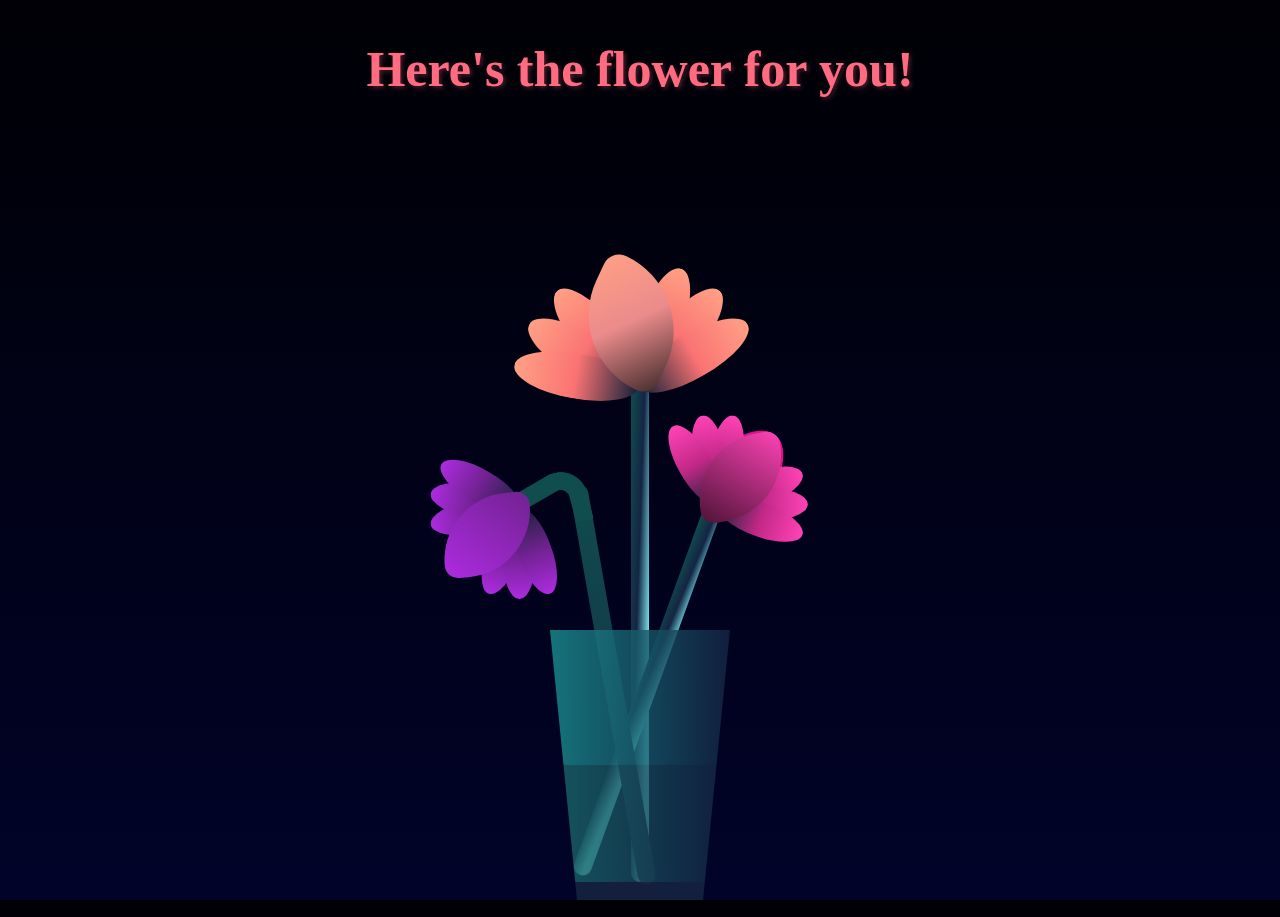
==== flower/flower.html @ a3b9f12f "first commit" ====
<!DOCTYPE html>
<html lang = "en">
    <head>
        <link rel = "stylesheet" href = "./style.css">
    </head>
<body>
    <h1 class="header_text">Here's the flower for you!</h1>
    <div class="flower">
    <div class="f-wrapper">
        <div class="flower__line"></div>
        <div class="f">
            <div class="flower__leaf flower__leaf--1"></div>
            <div class="flower__leaf flower__leaf--2"></div>
            <div class="flower__leaf flower__leaf--3"></div>
            <div class="flower__leaf flower__leaf--4"></div>
            <div class="flower__leaf flower__leaf--5"></div>
            <div class="flower__leaf flower__leaf--6"></div>
            <div class="flower__leaf flower__leaf--7"></div>
            <div class="flower__leaf flower__leaf--8 flower__fall-down--yellow"></div>
        </div>
    </div>

    <div class="f-wrapper f-wrapper--2">
        <div class="flower__line"></div>
        <div class="f">
            <div class="flower__leaf flower__leaf--1"></div>
            <div class="flower__leaf flower__leaf--2"></div>
            <div class="flower__leaf flower__leaf--3"></div>
            <div class="flower__leaf flower__leaf--4"></div>
            <div class="flower__leaf flower__leaf--5"></div>
            <div class="flower__leaf flower__leaf--6"></div>
            <div class="flower__leaf flower__leaf--7"></div>
            <div class="flower__leaf flower__leaf--8 flower__fall-down--pink"></div>
        </div>
    </div>

    <div class="f-wrapper f-wrapper--3">
        <div class="flower__line"></div>
        <div class="f">
            <div class="flower__leaf flower__leaf--1"></div>
            <div class="flower__leaf flower__leaf--2"></div>
            <div class="flower__leaf flower__leaf--3"></div>
            <div class="flower__leaf flower__leaf--4"></div>
            <div class="flower__leaf flower__leaf--5"></div>
            <div class="flower__leaf flower__leaf--6"></div>
            <div class="flower__leaf flower__leaf--7"></div>
            <div class="flower__leaf flower__leaf--8 flower__fall-down--purple"></div>
        </div>
    </div>
    <div class="flower__glass"></div>
    </div>
</body>
---- flower/style.css ----
*,
*::after,
*::before{
    padding: 0;
    margin: 0;
    box-sizing: border-box;
}

:root{
    --color-bg: linear-gradient(to top,#010329,#000005);
    --color-glass:linear-gradient(to left,#142544,#1a9092);
    --color-water:linear-gradient(to left,#142544,#1b6d6e);
}

.header_text {
  margin: 0;
  font-size: 50px;
  font-weight: bold;
  color: #ff6b81;
  margin: 20px 0;
  text-shadow: 2px 2px 4px rgba(255, 107, 129, 0.3);
  position: absolute; /* Fix the position */
  top: 20px; /* Adjust to place at the top */
  left: 50%; /* Center horizontally */
  transform: translateX(-50%); /* Fine-tune centering */
  z-index: 10; /* Ensure it stays on top of the flower */
}

body{
    background-image:var(--color-bg);
    min-height: 100vh;
    display: flex;
    justify-content: center;
    align-items:flex-end;
    overflow: hidden;
}

.flower{
    position: relative;
}

.flower__glass{
    width:20vmin;
    height: 30vmin;
    background-image: var(--color-glass);
    clip-path: polygon(0 0, 100% 0, 85% 100%, 15% 100%);
    opacity: .8;
    position: relative;
}

.flower__glass::after{
    content: '';
    position: absolute;
    bottom: 0;
    left: 0;
    background-color: #182843;
    width: 100%;
    height: 2vmin;
}

.flower__glass::before{
    content: '';
    position: absolute;
    bottom: 0;
    left: 0;
    background-image: var(--color-water);
    width: 100%;
    height: 15vmin;
}

.f-wrapper{
    position: absolute;
    left: 45%;
    bottom: 2vmin;
}

.f-wrapper--2{
    left: 50%;
    bottom: 5%;
    transform-origin: 10% left;
    transform: rotate(20deg);
}

.f-wrapper--3{
    left: 30%;
    bottom: 5%;
    transform-origin: 10% left;
    transform: rotate(-10deg);
}

.f-wrapper--3 .flower__line{
    height: 45vmin;
    position: relative;
}

.f-wrapper--3 .flower__line::after{
    content: '';
    position: absolute;
    left:0;
    top: 0;
    width: 6vmin;
    height: 6vmin;
    transform: translate(-69%,-30%) rotate(-5deg);
    border-radius:10vmin 10vmin 0 0;
    border: 2vmin solid  #104d4e;
    border-bottom: transparent;
    border-left: transparent;
}

.f-wrapper--3 .flower__line::before{
    content: '';
    position: absolute;
    left:-40%;
    top: -1%;
    width: 6vmin;
    height: 2vmin;
    transform-origin: right;
    transform: translate(-100%,-80%) rotate(-20deg);
    background-color: #104d4e;
    border-radius: 2vmin;
}

.f-wrapper--3 .flower__line{
    background-image: linear-gradient(to top,#142544,#104d4e);
}


.f-wrapper--2 .flower__line{
    height: 45vmin;
}

.f-wrapper--2 .f{
    transform: translateX(-50%) rotate(20deg);
}

.f-wrapper--3 .f{
    transform: translate(-350%,-50%) rotate(-120deg);
}

.f-wrapper--2 .flower__leaf:not(:first-child){
    width: 3.8vmin;
    height: 10vmin;
    background-image: linear-gradient(to bottom, #ff43b6 ,#c22887, #1a233a 99%);
}

.f-wrapper--3 .flower__leaf:not(:first-child){
    width: 3.8vmin;
    height: 10vmin;
    background-image: linear-gradient(to bottom, #ad2be0 ,#712291, #1a233a 99%);
}

.f-wrapper--3 .flower__leaf--1{
    width: 8vmin;
    height: 10vmin;
    bottom: 2vmin;
    background-color: #ad2be0;
}

.f-wrapper--2 .flower__leaf--1{
    width: 8vmin;
    height: 10vmin;
    bottom: 2vmin;
    background-color: #de118b;
}

.f-wrapper--2 .f .flower__leaf--8{
    width: 10vmin;
    height: 9vmin;
    bottom: 3vmin;
    left: -30%;
    transform: rotate(-50deg);
    background-image: linear-gradient(to left bottom, #ff43b6 ,#4d1337);;
}

.f-wrapper--3 .f .flower__leaf--8{
    width: 10vmin;
    height: 9vmin;
    left: -10% !important;
    background-image: linear-gradient(to left bottom, #ad2be0 ,#712291);;
}

.flower__line{
    width: 2vmin;
    height: 56vmin;
    background-image: linear-gradient(to left top,#82fdff 20%,#142544,#104d4e);
    border-radius: 4vmin;
}

.f{
    position: absolute;
    top: 1vmin;
    left: 50%;
    transform: translateX(-50%) rotate(-10deg);
    width: 2vmin;
    height: 2vmin;
}


.flower__leaf{
    position: absolute;
    left: 50%;
    bottom: 2vmin;
    transform: translateX(-50%);
    width: 5vmin;
    height: 14vmin;
    background-image: linear-gradient(to bottom, #ffa085 ,#fa7373, #1a233a 99%);

    clip-path: ellipse(50% 50% at 50% 50%);
    transform-origin: center bottom;
    animation: open-flower 2s 1s backwards;
}

.flower__leaf--1{
    width: 10vmin;
    height: 12vmin;
    bottom: 3vmin;
    border-radius: 50% 50% 50% 50% / 80% 80% 20% 20%;
    background-color: #e24f5f;
    background-image: none;
    animation: open-flowe--middle  1.4s 1s backwards;
}

.flower__leaf--2{
    transform: translateX(-50%) rotate(-30deg);
}
.flower__leaf--3{
    transform: translateX(-50%) rotate(-50deg);
}
.flower__leaf--4{
    transform: translateX(-50%) rotate(-70deg);
}

.flower__leaf--5{
    transform: translateX(-50%) rotate(30deg);
}

.flower__leaf--6{
    transform: translateX(-50%) rotate(50deg);
}

.flower__leaf--7{
    transform: translateX(-50%) rotate(70deg);
}

.flower__leaf--8{
    width: 13vmin;
    height: 11vmin;
    bottom: 6vmin;
    left: -30%;
    border-radius: none;
    clip-path: none;
    border-radius: 10vmin 2vmin 10vmin 2vmin;
    transform: rotate(-55deg);
    background-image: linear-gradient(to left bottom, #ffa085 ,#eb8b8b,#492f2f 98%);
}

.flower__fall-down--yellow{
    animation: flower-fall-down-yellow  8s 1.2s linear forwards;
}

.flower__fall-down--pink{
    animation: flower-fall-down-pink  5s 1.2s linear forwards;
}

.flower__fall-down--purple{
    bottom: 4vmin;
    animation:flower-fall-down-purple  6s 1.2s linear forwards, flower-falling 6s 7.2s linear infinite;
}


@keyframes open-flower{
        0%{
            transform:  translateX(-50%) rotate(0);
        }
}

@keyframes open-flowe--middle {
    0%{
        opacity: 0;
        transform: translateX(-50%) scale(0);
    }
}

@keyframes flower-fall-down-pink {

    0%{
        transform: rotate(-55deg);
    }

    50%{
        transform: rotateX(-100deg);
    }

    100%{
        transform:translate(2vmin,28vmin);
    }

}

@keyframes flower-fall-down-yellow {

    0%{
        transform: rotate(-55deg);
    }

    50%{
        bottom: 3vmin;
        transform: rotateX(-100deg);
    }

    100%{
        transform:translate(2vmin,70vmin) rotate(150deg);
    }

}

@keyframes flower-fall-down-purple {

    0%{
        transform: rotate(-50deg);
    }

    25%{
        bottom: 1vmin ;
        transform: rotateX(-100deg);
        perspective: 0px;
    }

    50%{
        perspective: 0px;
        transform:translate(-30vmin,2vmin) rotate(90deg);
    }

    75%{
        perspective: 0px;
        transform:translate(-34vmin,-2vmin);
    }

    100%{
        transform-origin: center;
        transform:translate(-34vmin,-2vmin) rotateY(-80deg) rotateX(35deg);
    }

}

@keyframes flower-falling {
    0%,100%{
        transform-origin: center;
        transform:translate(-34vmin,-2vmin) rotateY(-80deg) rotateX(35deg);
    }

    25%{
        transform-origin: center;
        transform:translate(-34.4vmin,-2vmin) rotateY(-84deg) rotateX(35deg);
    }

    50%{
        transform-origin: center;
        transform:translate(-32vmin,-4.2vmin) rotateY(-80deg) rotateX(35deg);
    }

    75%{
        transform-origin: center;
        transform:translate(-36vmin,1.1vmin) rotateY(-80deg) rotateX(35deg);
    }
}
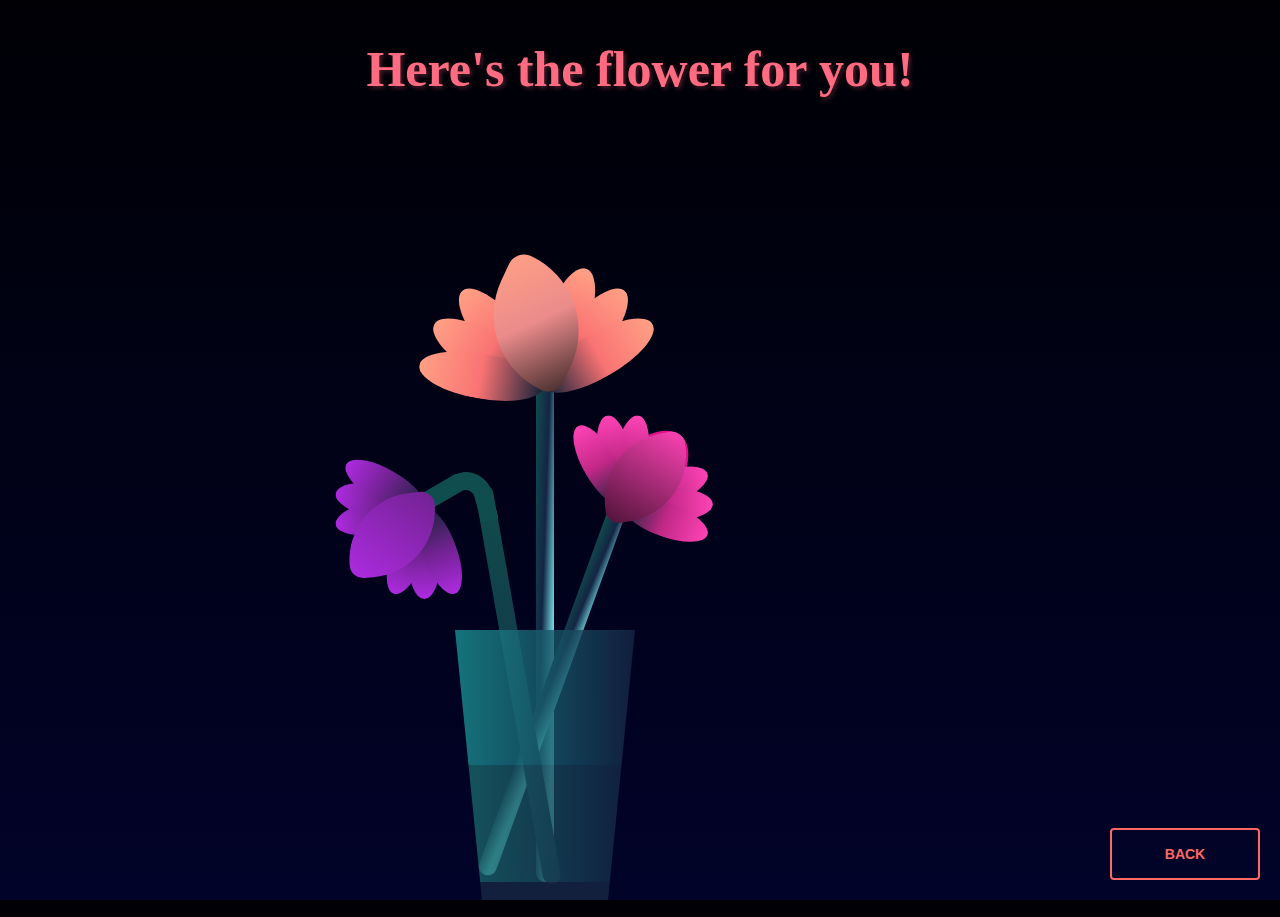
==== commit ed2f9ed0: "third commit" ====
--- a/flower/flower.html
+++ b/flower/flower.html
@@ -49,4 +49,5 @@
     </div>
     <div class="flower__glass"></div>
     </div>
+    <button class="back-button" onclick = "window.location.href = 'http://127.0.0.1:5500/index.html';">Back</button>
 </body>
--- a/flower/style.css
+++ b/flower/style.css
@@ -364,3 +364,41 @@
         transform:translate(-36vmin,1.1vmin) rotateY(-80deg) rotateX(35deg);
     }
 }
+
+
+.back-button {
+    display: block;
+    font-weight: 800;
+    font-style: normal;
+    transition: all 0.1s linear;
+    background-color: transparent;
+    border: solid 2px #FF6863;
+    border-radius: 4px;
+    color: #FF6863;
+    display: inline-block;
+    font-size: 14px;
+    text-transform: uppercase;
+    margin: 20px;
+    margin-top: 110px;
+    padding: 10px;
+    line-height: 2em;
+    text-decoration: none;
+    min-width: 150px;
+    outline: none;
+}
+
+.back-button:hover {
+    background-color: #FF6863;
+    cursor: pointer;
+    color: white;
+}
+
+.flower {
+    display: flex;
+    flex-direction: column;
+    align-items: center;
+    justify-content: center;
+    margin: 0 auto;
+    position: relative;
+}
+
